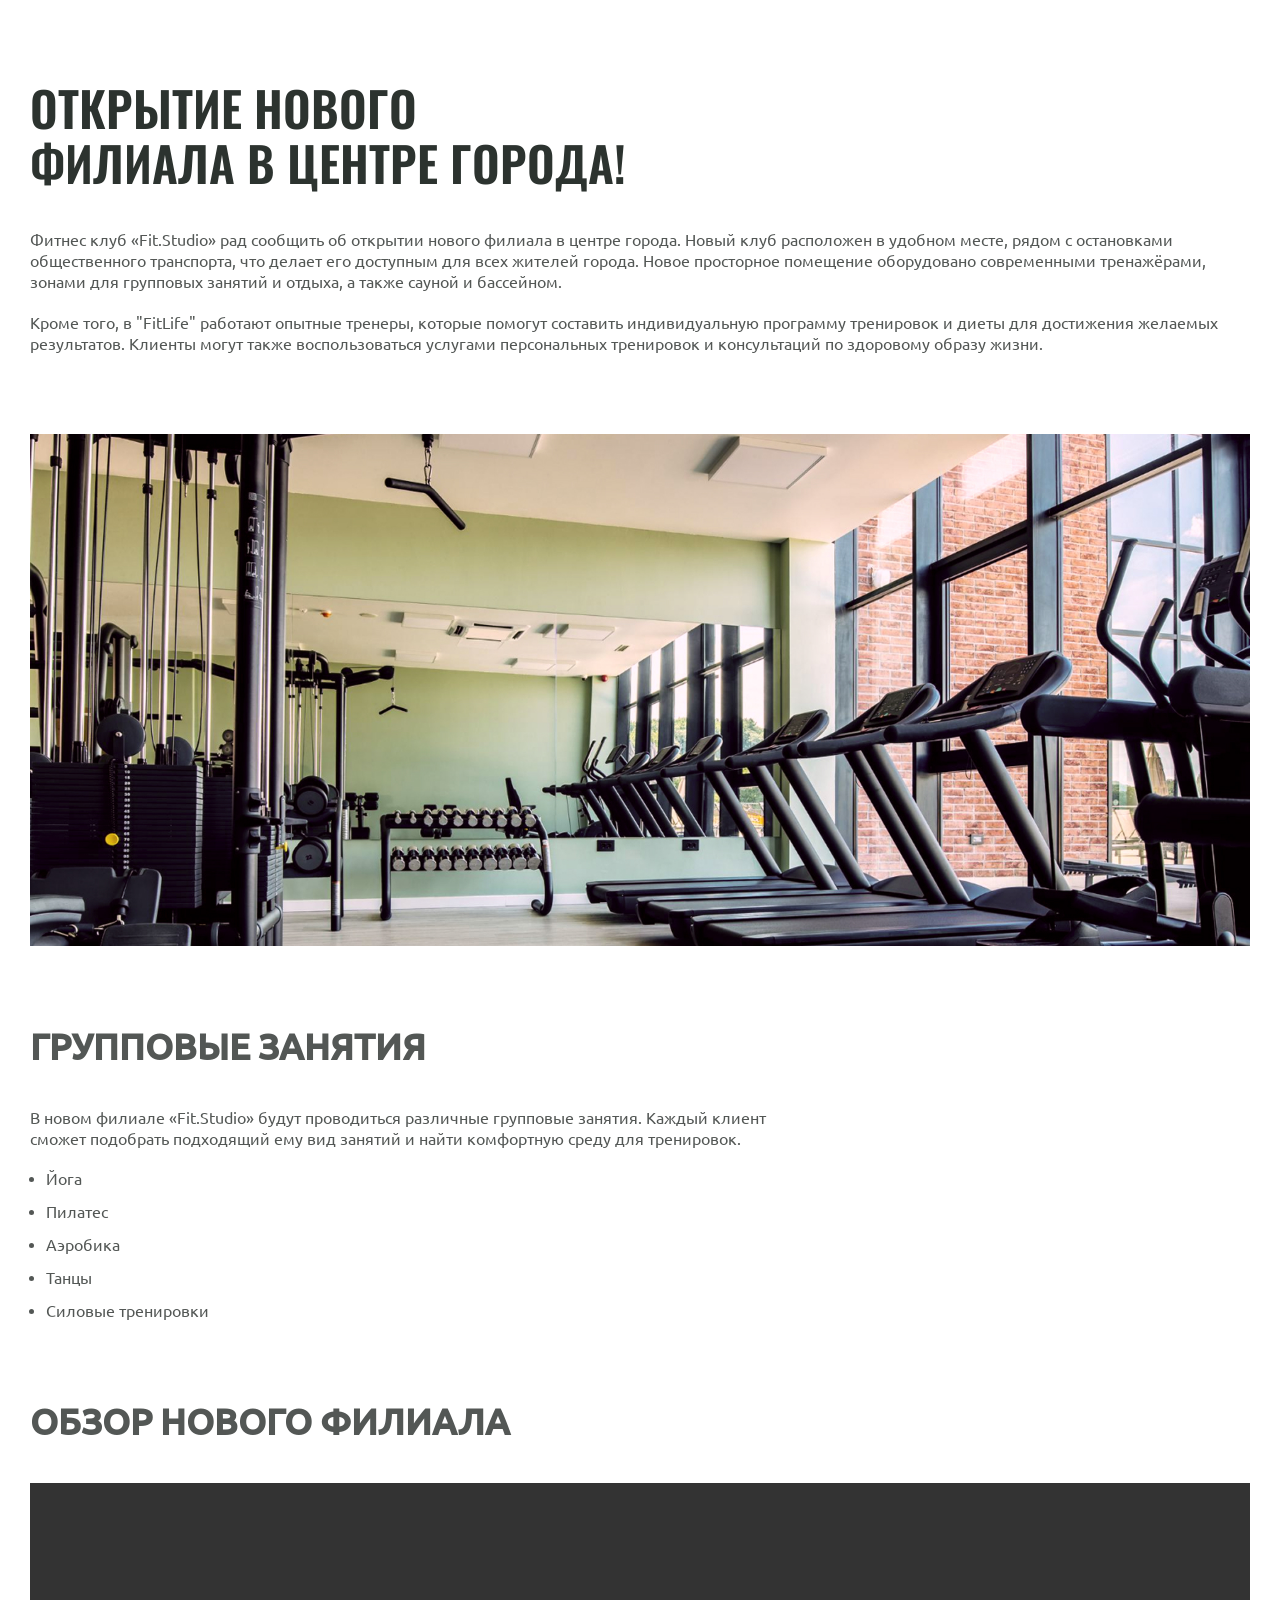
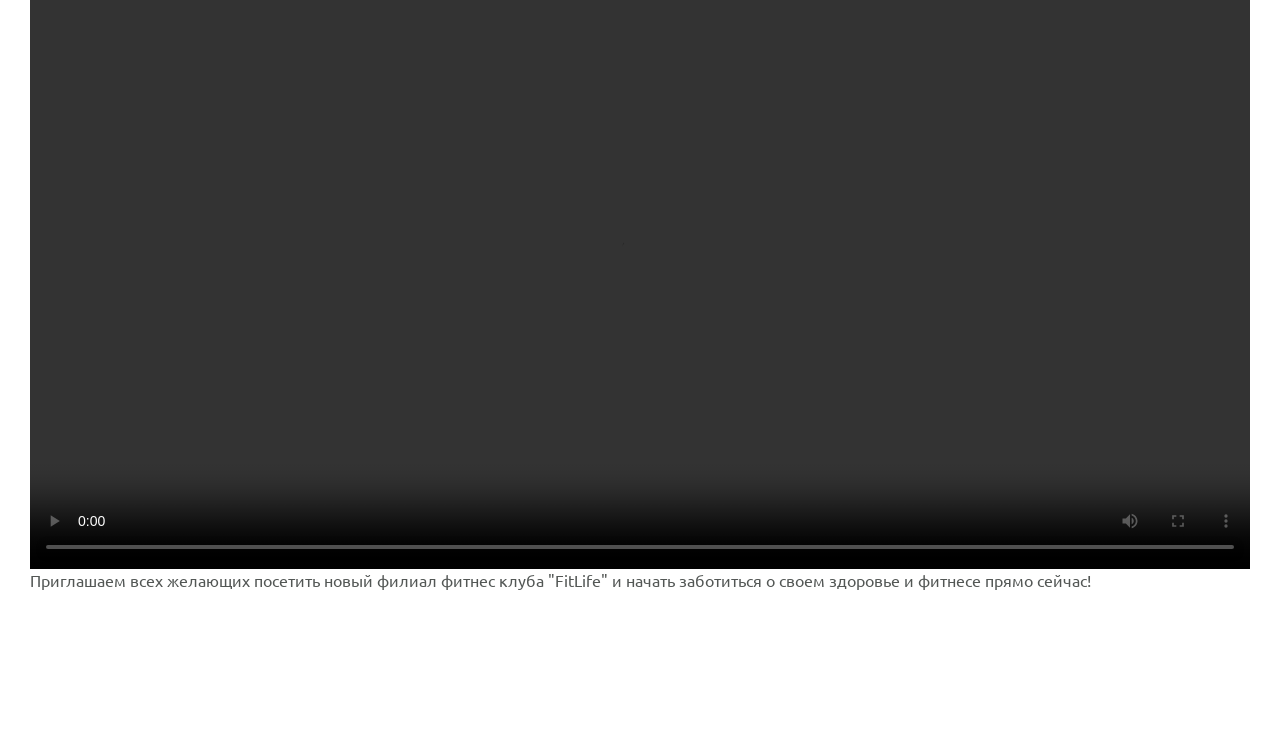
==== Lesson-50/article.html @ a03ac3a1 "Add files via upload" ====
<!doctype html>
<html lang="ru">
  <head>
    <meta charset="UTF-8" />
    <meta name="viewport" content="width=device-width, initial-scale=1.0" />
    <link rel="stylesheet" href="./css/reset.css" />
    <link rel="stylesheet" href="./css/fonts.css" />
    <link rel="stylesheet" href="./css/article.css" />

    <title>Открытие нового филиала в центре города!</title>
  </head>
  <body>
    <article class="article">
      <div class="container">
        <h1 class="article-title article-title-large">
          Открытие нового филиала в центре города!
        </h1>
        <p class="article-text">
          Фитнес клуб «Fit.Studio» рад сообщить об открытии нового филиала
          в центре города. Новый клуб расположен в удобном месте, рядом
          с остановками общественного транспорта, что делает его доступным
          для всех жителей города. Новое просторное помещение оборудовано
          современными тренажёрами, зонами для групповых занятий и отдыха,
          а также сауной и бассейном.
        </p>
        <p class="article-text article-mb">
          Кроме того, в "FitLife" работают опытные тренеры, которые помогут
          составить индивидуальную программу тренировок и диеты для достижения
          желаемых результатов. Клиенты могут также воспользоваться услугами
          персональных тренировок и консультаций по здоровому образу жизни.
        </p>
        <img
          class="article-img article-mb"
          src="./images/gym.jpg"
          alt="фото тренажерного зала, беговых дорожек"
          width="1220px"
          height="512"
        />

        <section class="group-classes">
          <h2 class="artical-title article-title-medium article-title-weight">
            Групповые занятия
          </h2>
          <p class="article-text">
            В новом филиале «Fit.Studio» будут проводиться различные групповые
            занятия. Каждый клиент сможет подобрать подходящий ему вид занятий
            и найти комфортную среду для тренировок.
          </p>
          <ul class="article-list article-text article-mb ">
            <li class="article-item">Йога</li>
            <li class="article-item">Пилатес</li>
            <li class="article-item">Аэробика</li>
            <li class="article-item">Танцы</li>
            <li class="article-item">Силовые тренировки</li>
          </ul>
        </section>
        <h2 class="artical-title article-title-medium article-title-weight"">Обзор нового филиала</h2>
        <video class="artical-video"
        src="../Lesson-50/videos/gym-video.mp4" width="1220"
        height="686"  controls></video>
        <p class="article-text">Приглашаем всех желающих посетить новый филиал фитнес клуба "FitLife" и начать заботиться о своем здоровье и фитнесе прямо сейчас!</p>
      </div>
    </article>
  </body>
</html>
---- Lesson-50/css/fonts.css ----
@font-face {
  font-family: "Ubuntu";
  src:
    local("Ubuntu"),
    url("../fonts/UbuntuLight.woff2") format("woff2");
  font-weight: 300;
  font-style: normal;
  font-display: swap;
}

@font-face {
  font-family: "Ubuntu";
  src:
    local("Ubuntu"),
    url("../fonts/UbuntuRegular.woff2") format("woff2");
  font-weight: 400;
  font-style: normal;
  font-display: swap;
}

@font-face {
  font-family: "Ubuntu";
  src:
    local("Ubuntu"),
    url("../fonts/UbuntuMedium.woff2") format("woff2");
  font-weight: 500;
  font-style: normal;
  font-display: swap;
}

@font-face {
  font-family: "Oswald";
  src:
    local("Oswald"),
    url("../fonts/OswaldMedium.woff2") format("woff2");
  font-weight: 500;
  font-style: normal;
  font-display: swap;
}

@font-face {
  font-family: "Oswald";
  src:
    local("Oswald"),
    url("../fonts/OswaldSemiBold.woff2") format("woff2");
  font-weight: 600;
  font-style: normal;
  font-display: swap;
}
---- Lesson-50/css/article.css ----
html {
  font-family: Ubuntu, sans-serif;
  font-weight: 400;
}
body,
* {
  box-sizing: border-box;
}
h1,
h2,
h3,
h4,
h5,
h6,
p {
  margin: 0;
}

.article {
  padding-top: 80px;
  padding-bottom: 120px;
}

.container {
  max-width: 1250px;
  margin: 0 auto;
  padding: 0 15px;
}
.article-title {
  max-width: 596px;
  margin-bottom: 40px;
  font-family: Oswald;
  font-weight: 600;
  line-height: 115%;
  text-transform: uppercase;
  color: #2c332f;
  margin-bottom: 40px;
  list-style-type: disc;
}
.article-title-large {
  font-size: 48px;
}
.article-title-medium {
  font-size: 36px;
  margin-bottom: 40px;
}

.article-text {
  margin-bottom: 20px;
  font-weight: 400;
  font-size: 16px;
  line-height: 130%;
  color: #535755;
}
.article-mb {
  margin-bottom: 80px;
}
.article-img {
  width: 100%;
}
.article-item {
  margin-bottom: 12px;
}
.group-classes {
  max-width: 744px;
}
.article-title-weight {
  max-width: 596px;
  font-weight: 600;
  font-size: 36px;
  line-height: 115%;
  text-transform: uppercase;
  color: #535755;
}
.article-video {
  width: 100%;
  margin-bottom: 40px;
}
.article-list {
  margin-top: 0px;
  padding-left: 16px;
}
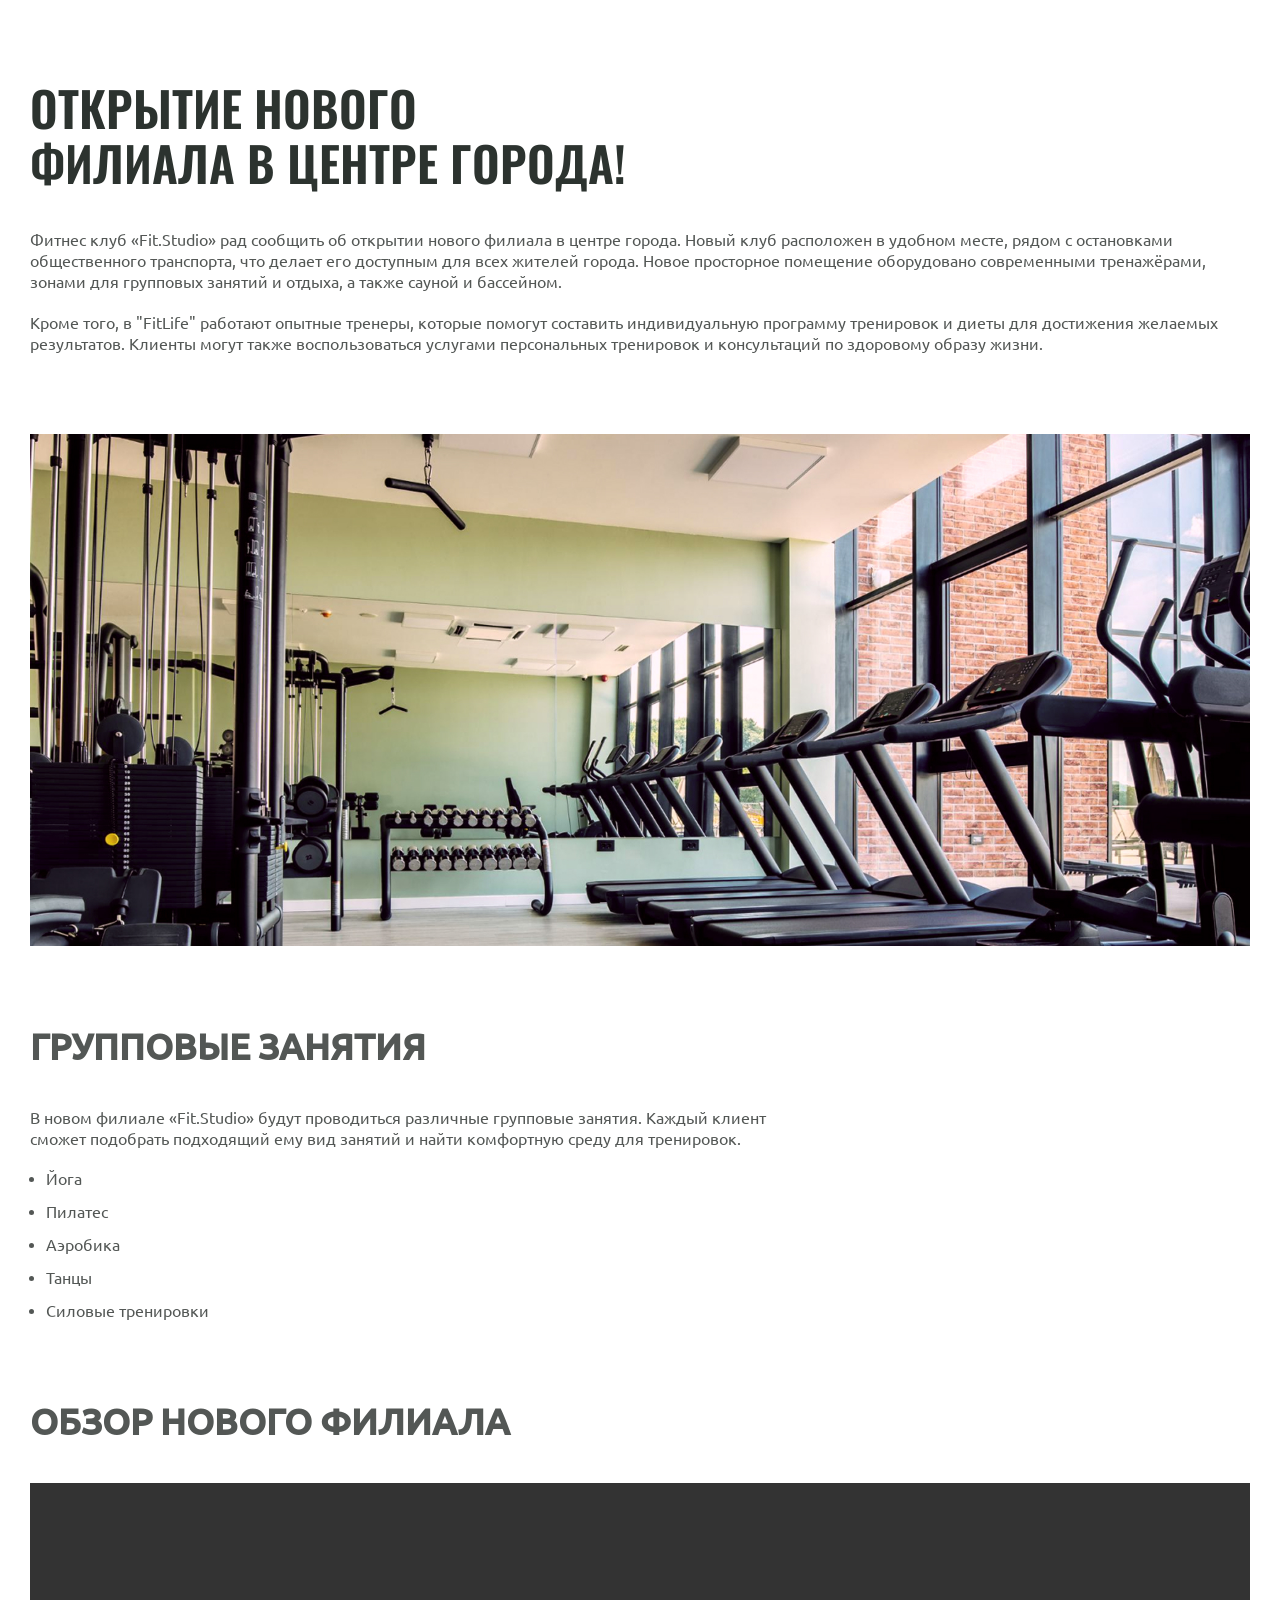
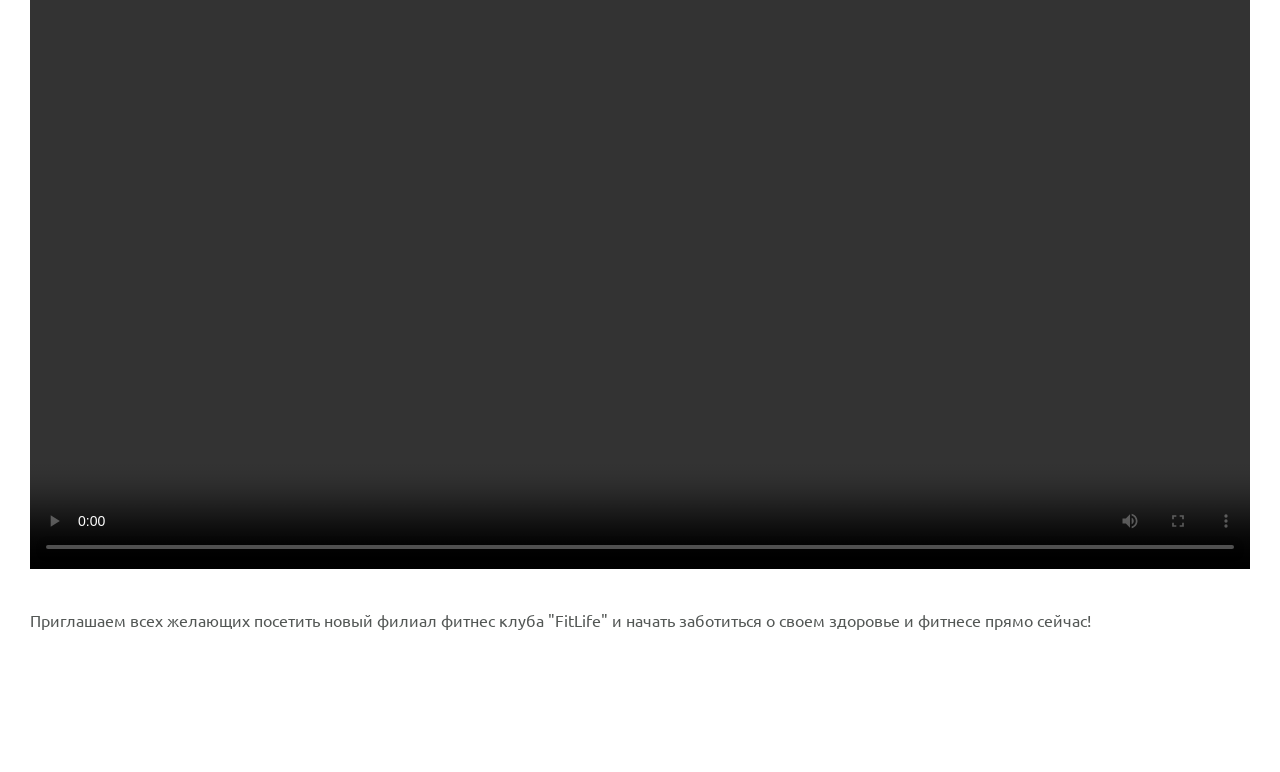
==== commit 47f28229: "Update article.html" ====
--- a/Lesson-50/article.html
+++ b/Lesson-50/article.html
@@ -55,7 +55,7 @@
           </ul>
         </section>
         <h2 class="artical-title article-title-medium article-title-weight"">Обзор нового филиала</h2>
-        <video class="artical-video"
+        <video class="article-video"
         src="../Lesson-50/videos/gym-video.mp4" width="1220"
         height="686"  controls></video>
         <p class="article-text">Приглашаем всех желающих посетить новый филиал фитнес клуба "FitLife" и начать заботиться о своем здоровье и фитнесе прямо сейчас!</p>
